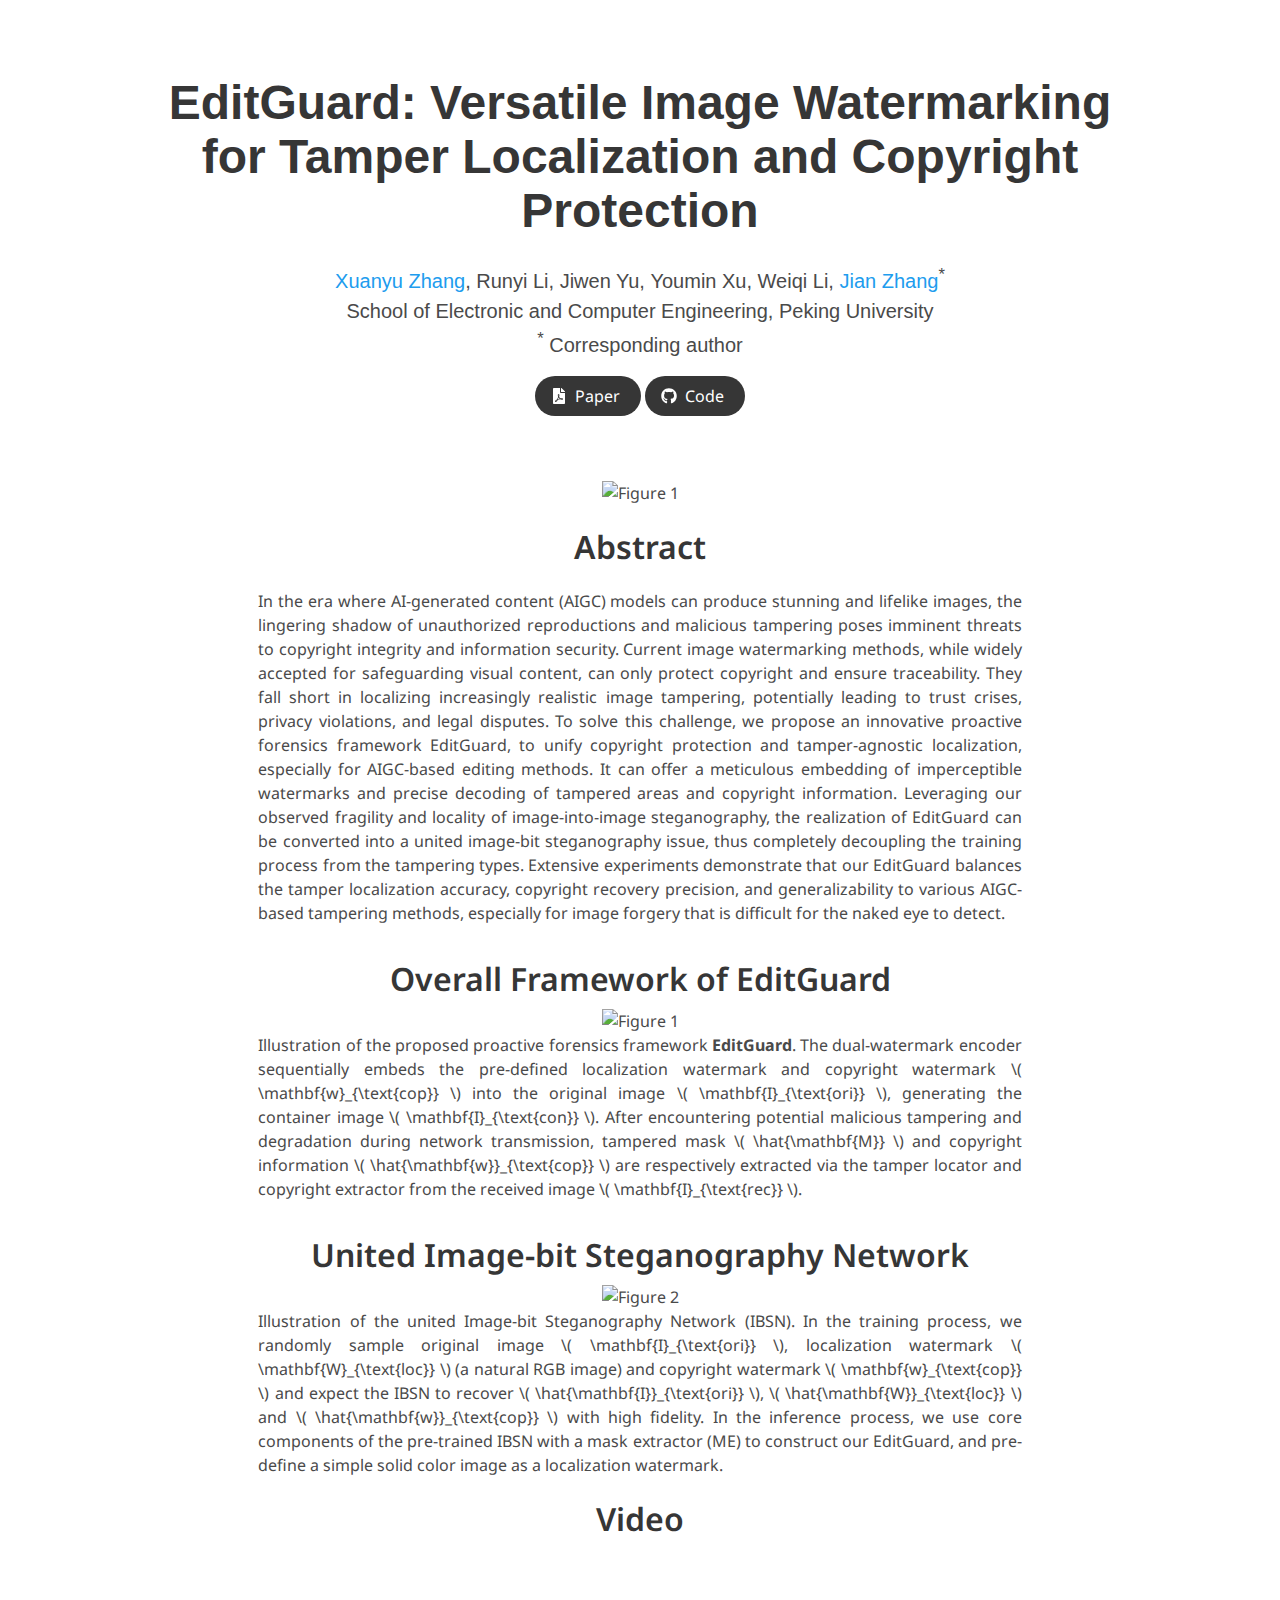
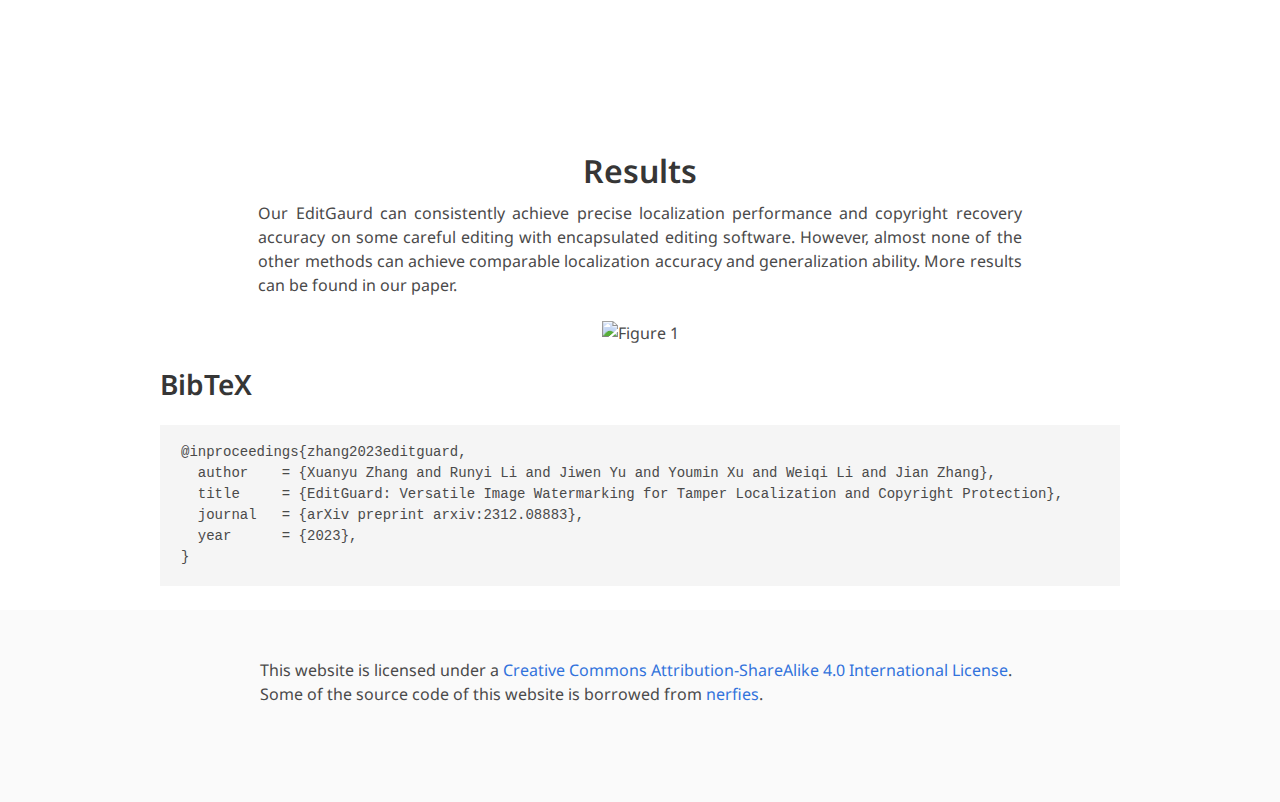
==== project/editguard/index.html @ df26b920 "Update index.html" ====
<!DOCTYPE html>
<html>
<head>
  <meta charset="utf-8">
  <meta name="description"
        content="EditGuard: Versatile Image Watermarking for Tamper Localization and Copyright Protection">
  <meta name="keywords" content="AIGC, watermarking">
  <meta name="viewport" content="width=device-width, initial-scale=1">
  <title>EditGuard: Versatile Image Watermarking for Tamper Localization and Copyright Protection</title>


  <link href="https://fonts.googleapis.com/css?family=Google+Sans|Noto+Sans|Castoro"
        rel="stylesheet">

  <link rel="stylesheet" href="./static/css/bulma.min.css">
  <link rel="stylesheet" href="./static/css/bulma-carousel.min.css">
  <link rel="stylesheet" href="./static/css/bulma-slider.min.css">
  <link rel="stylesheet" href="./static/css/fontawesome.all.min.css">
  <link rel="stylesheet"
        href="https://cdn.jsdelivr.net/gh/jpswalsh/academicons@1/css/academicons.min.css">
  <link rel="stylesheet" href="./static/css/index.css">
  <link rel="icon" href="./static/images/favicon.svg">

  <script src="https://ajax.googleapis.com/ajax/libs/jquery/3.5.1/jquery.min.js"></script>
  <script defer src="./static/js/fontawesome.all.min.js"></script>
  <script src="./static/js/bulma-carousel.min.js"></script>
  <script src="./static/js/bulma-slider.min.js"></script>
  <script src="./static/js/index.js"></script>
  <script src="./static/js/video_comparison.js"></script>
  <script src="https://polyfill.io/v3/polyfill.min.js?features=es6"></script>
  <script id="MathJax-script" async src="https://cdn.jsdelivr.net/npm/mathjax@3/es5/tex-mml-chtml.js"></script>
</head>
<body>

<nav class="navbar" role="navigation" aria-label="main navigation">
  <div class="navbar-brand">
    <a role="button" class="navbar-burger" aria-label="menu" aria-expanded="false">
      <span aria-hidden="true"></span>
      <span aria-hidden="true"></span>
      <span aria-hidden="true"></span>
    </a>
  </div>
  <div class="navbar-menu">
    <div class="navbar-start" style="flex-grow: 1; justify-content: center;">
<!--       <a class="navbar-item" href="https://github.com/xuanyuzhang21/EditGuard"> -->
      <!-- <span class="icon">
          <i class="fas fa-home"></i>
      </span> -->
<!--       </a> -->

      <!-- <div class="navbar-item has-dropdown is-hoverable">
        <a class="navbar-link">
          <!-- More Research -->
        </a>
        <div class="navbar-dropdown">
          <a class="navbar-item" href="https://github.com/xuanyuzhang21/EditGuard">
            EditGuard: Versatile Image Watermarking for Tamper Localization and Copyright Protection
          </a> -->
        </div>
      </div>
    </div>

  </div>
</nav>


<section class="hero">
  <div class="hero-body">
    <div class="container is-max-desktop">
      <div class="columns is-centered">
        <div class="column has-text-centered">
          <h1 class="title is-1 publication-title">EditGuard: Versatile Image Watermarking for Tamper Localization and Copyright Protection<br>
            <small>
            </small>
          </h1>
          <div class="is-size-5 publication-authors">
            <span class="author-block">
              <a href="https://scholar.google.com/citations?hl=zh-CN&user=Sq2q-E8AAAAJ">Xuanyu Zhang</a>,</span>
            <span class="author-block">
              Runyi Li</a>,</span>
            <span class="author-block">
              Jiwen Yu</a>,</span>
            <span class="author-block">
              Youmin Xu</a>,</span>
            <span class="author-block">
              Weiqi Li</a>,</span>
            <span class="author-block">
              <a href="https://www.jianzhang.tech/">Jian Zhang</a><sup>*</sup>
            </span>
          </div>

          <div class="is-size-5 publication-authors">
            School of Electronic and Computer Engineering, Peking University</span><br>
            <span class="author-block"><sup>*</sup> Corresponding author</span>
          </div>

          <div class="column has-text-centered">
            <div class="publication-links">
              <!-- PDF Link. -->
              <span class="link-block">
                <a href="https://arxiv.org/pdf/2312.08883.pdf"
                   class="external-link button is-normal is-rounded is-dark">
                  <span class="icon">
                      <i class="fas fa-file-pdf"></i>
                  </span>
                  <span>Paper</span>
                </a>
              </span>
              <!--/ PDF Link. -->
              <!-- Code Link. -->
              <span class="tooltip">
              <span class="link-block">
                <a href="https://github.com/xuanyuzhang21/EditGuard"
                   class="external-link button is-normal is-rounded is-dark">
                  <span class="icon">
                      <i class="fab fa-github"></i>
                  </span>
                  <span>Code</span>
                  </a>
              <!--/ Code Link. -->
            </div>

          </div>
        </div>
      </div>
    </div>
  </div>
</section>

<section class="section">
  <div class="container is-max-desktop">
    <!-- Figure_1. -->
    <div class="columns is-centered has-text-centered">
      <div class="column is-four-fifths">
        <div style="text-align: center;">
          <img src="assets/fig_1.png" alt="Figure 1"  width="100%"/>
        </div>
      </div>
    </div>
    <!--/ Figure_1. -->
    
    <!-- Abstract. -->
    <div class="columns is-centered has-text-centered">
      <div class="column is-four-fifths">
        <h2 class="title is-3">Abstract</h2>
        <div class="content has-text-justified">
          <p>
            In the era where AI-generated content (AIGC) models can produce stunning and lifelike images, the lingering shadow of unauthorized reproductions and malicious tampering poses imminent threats to copyright integrity and information security. 
            Current image watermarking methods, while widely accepted for safeguarding visual content, can only protect copyright and ensure traceability. 
            They fall short in localizing increasingly realistic image tampering, potentially leading to trust crises, privacy violations, and legal disputes. 
            To solve this challenge, we propose an innovative proactive forensics framework EditGuard, to unify copyright protection and tamper-agnostic localization, especially for AIGC-based editing methods. 
            It can offer a meticulous embedding of imperceptible watermarks and precise decoding of tampered areas and copyright information. 
            Leveraging our observed fragility and locality of image-into-image steganography, the realization of EditGuard can be converted into a united image-bit steganography issue, thus completely decoupling the training process from the tampering types. 
            Extensive experiments demonstrate that our EditGuard balances the tamper localization accuracy, copyright recovery precision, and generalizability to various AIGC-based tampering methods, especially for image forgery that is difficult for the naked eye to detect.
          </p>
        </div>
      </div>
    </div>
    <!--/ Abstract. -->

    <!-- Paper video. -->
    <div class="column is-centered has-text-centered">
      <h2 class="title is-3">Overall Framework of EditGuard</h2>
    </div>
    <div class="columns is-centered has-text-centered">
      <div class="column is-four-fifths">
        <!-- <section class="hero is-light is-small"> -->
          <!-- <div class="hero-body"> -->
            <!-- <div class="container"> -->
                <div style="text-align: center;">
                  <img src="assets/framework.png" alt="Figure 1"  width="100%"/>
                </div>
                <div class="content has-text-justified">
                  <p>Illustration of the proposed proactive forensics framework <b>EditGuard</b>. The dual-watermark encoder sequentially embeds the pre-defined localization watermark and copyright watermark \( \mathbf{w}_{\text{cop}} \) into the original image \( \mathbf{I}_{\text{ori}} \), generating the container image \( \mathbf{I}_{\text{con}} \). After encountering potential malicious tampering and degradation during network transmission, tampered mask \( \hat{\mathbf{M}} \) and copyright information \( \hat{\mathbf{w}}_{\text{cop}} \) are respectively extracted via the tamper locator and copyright extractor from the received image \( \mathbf{I}_{\text{rec}} \).</p>
                </div>
            <!-- </div> -->
          <!-- </div> -->
        <!-- </section> -->
      </div>
    </div>
    <!--/ Paper video. -->

    <div class="column is-centered has-text-centered">
      <h2 class="title is-3">United Image-bit Steganography Network</h2>
    </div>
    <div class="columns is-centered has-text-centered">
      <div class="column is-four-fifths">
        <!-- <section class="hero is-light is-small"> -->
          <!-- <div class="hero-body"> -->
            <div class="container">
                <div style="text-align: center;">
                  <img src="assets/IBSN.png" alt="Figure 2"  width="100%"/>
                </div>
                <div class="content has-text-justified">
                  <p>Illustration of the united Image-bit Steganography Network (IBSN). In the training process, we randomly sample original image \( \mathbf{I}_{\text{ori}} \), localization watermark \( \mathbf{W}_{\text{loc}} \) (a natural RGB image) and copyright watermark \( \mathbf{w}_{\text{cop}} \) and expect the IBSN to recover \( \hat{\mathbf{I}}_{\text{ori}} \), \( \hat{\mathbf{W}}_{\text{loc}} \) and \( \hat{\mathbf{w}}_{\text{cop}} \) with high fidelity. In the inference process, we use core components of the pre-trained IBSN with a mask extractor (ME) to construct our EditGuard, and pre-define a simple solid color image as a localization watermark.</p>
            <!-- </div> -->
          <!-- </div> -->
        </section>
      </div>
    </div>

    <!-- Paper video. -->
    <div class="columns is-centered has-text-centered">
      <div class="column is-four-fifths">
        <h2 class="title is-3">Video</h2>
            <div class="container">
          <iframe src="https://www.youtube.com/embed/BGWSNC-9uCM?si=_CfGezufpr0nWtuh"
                  frameborder="0" allow="autoplay; encrypted-media" allowfullscreen></iframe>
        </div>
      </div>
    </div>
    <!--/ Paper video. -->
  </div>
</section>

    <div class="column is-centered has-text-centered">
      <h2 class="title is-3">Results</h2>
    </div>
    <div class="container is-max-desktop">
      <!-- Figure_1. -->
      <div class="columns is-centered has-text-centered">
        <div class="column is-four-fifths">
          <div class="content has-text-justified">
            <p>Our EditGaurd can consistently achieve precise localization performance and copyright recovery accuracy on some careful editing with encapsulated editing software. However, almost none of the other methods can achieve comparable localization accuracy and generalization ability. More results can be found in our paper.</p>
            </div>
          <div style="text-align: center;">
            <img src="assets/result.png" alt="Figure 1"  width="100%"/>
          </div>
        </div>
      </div>

  </div>
</section>




<section class="section" id="BibTeX">
  <div class="container is-max-desktop content">
    <h2 class="title">BibTeX</h2>
    <pre><code>@inproceedings{zhang2023editguard,
  author    = {Xuanyu Zhang and Runyi Li and Jiwen Yu and Youmin Xu and Weiqi Li and Jian Zhang},
  title     = {EditGuard: Versatile Image Watermarking for Tamper Localization and Copyright Protection},
  journal   = {arXiv preprint arxiv:2312.08883},
  year      = {2023},
}</code></pre>
  </div>
</section>


<footer class="footer">
  <div class="container">
<!--     <div class="content has-text-centered"> -->
<!--       <a class="icon-link"
         href="https://camera.pku.edu.cn/Publication.htm">
        <i class="fas fa-file-pdf"></i>
      </a> -->
<!--       <a class="icon-link" href="https://github.com/luo-ziyuan" class="external-link" disabled>
        <i class="fab fa-github"></i>
      </a> -->
<!--     </div> -->
    <div class="columns is-centered">
      <div class="column is-8">
        <div class="content">
          <p>
            This website is licensed under a <a rel="license"
                                                href="http://creativecommons.org/licenses/by-sa/4.0/">Creative
            Commons Attribution-ShareAlike 4.0 International License</a>. Some of the source code of this website is borrowed from <a href="https://nerfies.github.io">nerfies</a>.
          </p>
        </div>
      </div>
    </div>
  </div>
</footer>

</body>
</html>
---- project/editguard/static/css/index.css ----
body {
  font-family: 'Noto Sans', sans-serif;
}


.footer .icon-link {
    font-size: 25px;
    color: #000;
}

.link-block a {
    margin-top: 5px;
    margin-bottom: 5px;
}

.dnerf {
  font-variant: small-caps;
}


.teaser .hero-body {
  padding-top: 0;
  padding-bottom: 1.5rem;
}

.teaser {
  font-family: 'Google Sans', sans-serif;
}


.publication-title {
}

.publication-banner {
  max-height: parent;

}

.publication-banner video {
  position: relative;
  left: auto;
  top: auto;
  transform: none;
  object-fit: fit;
}

.publication-header .hero-body {
}

.publication-title {
    font-family: 'Google Sans', sans-serif;
}

.publication-authors {
    font-family: 'Google Sans', sans-serif;
}

.publication-venue {
    color: #555;
    width: fit-content;
    font-weight: bold;
}

.publication-awards {
    color: #ff3860;
    width: fit-content;
    font-weight: bolder;
}

.publication-authors {
}

.publication-authors a {
   color: hsl(204, 86%, 53%) !important;
}

.publication-authors a:hover {
    text-decoration: underline;
}

.author-block {
  display: inline-block;
}

.publication-banner img {
}

.publication-authors {
  /*color: #4286f4;*/
}

.videoMerge {
  position: relative;
  top: 0;
  left: 0;
  z-index: 10;
  width: 80%;
  display: block;
  margin: 0 auto;
  background-size: cover;
}

.publication-video {
    position: relative;
    width: 100%;
    height: 0;
    padding-bottom: 50%;

    overflow: hidden;
    border-radius: 10px !important;
}

.publication-video iframe {
    position: absolute;
    top: 0;
    left: 0;
    width: 100%;
    height: 100%;
}

.publication-body img {
}

.results-carousel {
  overflow: hidden;
}

.results-carousel .item {
  margin: 5px;
  overflow: hidden;
  border: 1px solid #bbb;
  border-radius: 10px;
  padding: 0;
  font-size: 0;
}

.results-carousel video {
  margin: 0;
}


.interpolation-panel {
  background: #f5f5f5;
  border-radius: 10px;
}

.interpolation-panel .interpolation-image {
  width: 100%;
  border-radius: 5px;
}

.interpolation-video-column {
}

.interpolation-panel .slider {
  margin: 0 !important;
}

.interpolation-panel .slider {
  margin: 0 !important;
}

#interpolation-image-wrapper {
  width: 100%;
}
#interpolation-image-wrapper img {
  border-radius: 5px;
}

.tooltip {
  position: relative;
  display: inline-block;
  border-bottom: 0px dotted black; /* If you want dots under the hoverable text */
}

/* Tooltip text */
.tooltip .tooltiptext {
  visibility: hidden;
  width: 120px;
  background-color: black;
  color: #fff;
  text-align: center;
  padding: 5px 0;
  border-radius: 6px;
  -webkit-box-shadow:2px 2px 5px #aaa;
    -moz-box-shadow:2px 2px 5px #aaa;
      box-shadow:2px 2px 5px #aaa;
  -webkit-transition:opacity 250ms ease-out;
    -moz-transition:opacity 250ms ease-out;
      -ms-transition:opacity 250ms ease-out;
        -o-transition:opacity 250ms ease-out;
          transition:opacity 250ms ease-out;
 
  /* Position the tooltip text - see examples below! */
  position: absolute;
  z-index: 1;
}

/* Show the tooltip text when you mouse over the tooltip container */
.tooltip:hover .tooltiptext {
  visibility: visible;
}
.tooltip .tooltiptext {
  width: 150px;
  top: 100%;
  left: 50%;
  margin-left: -75px; /* Use half of the width (120/2 = 60), to center the tooltip */
}
.tooltip .tooltiptext::after {
  content: " ";
  position: absolute;
  bottom: 100%;  /* At the top of the tooltip */
  left: 50%;
  margin-left: 5px;
  border-width: 5px;
  border-style: solid;
  border-color: transparent transparent black transparent;
}
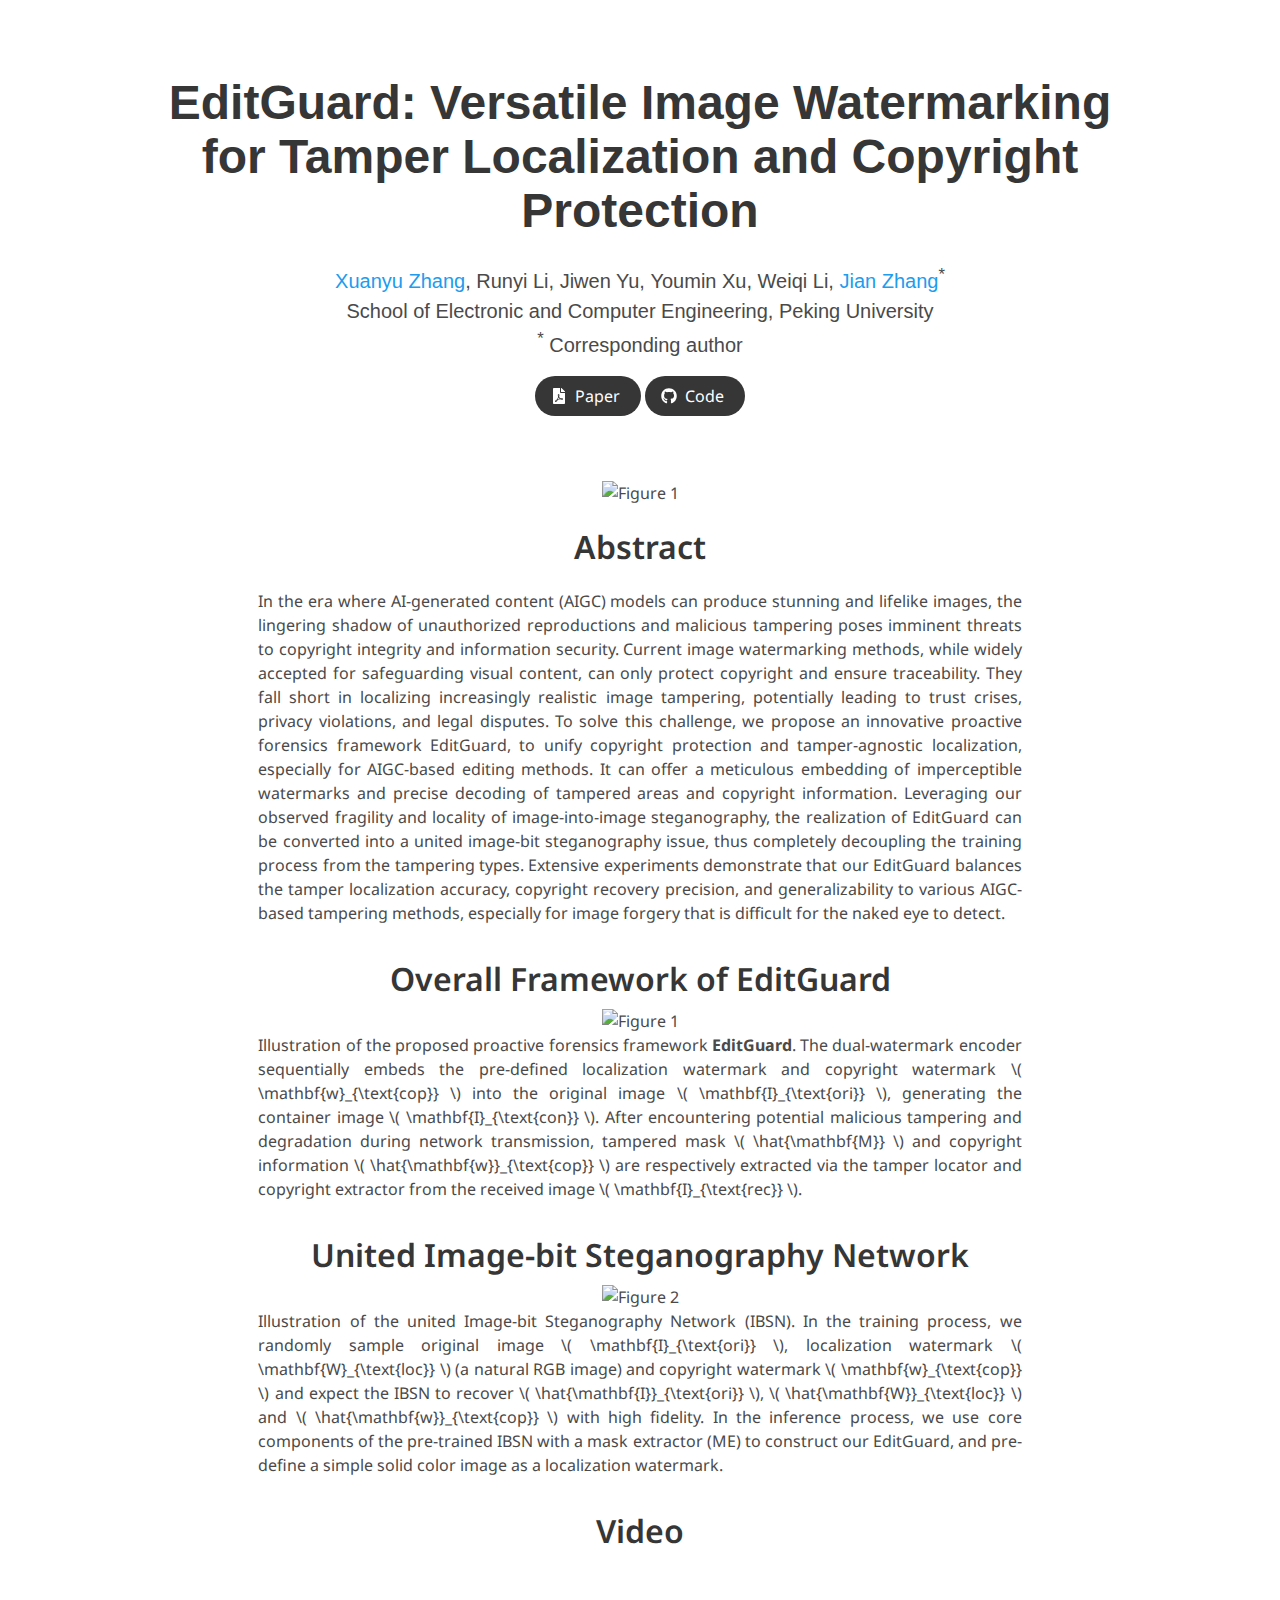
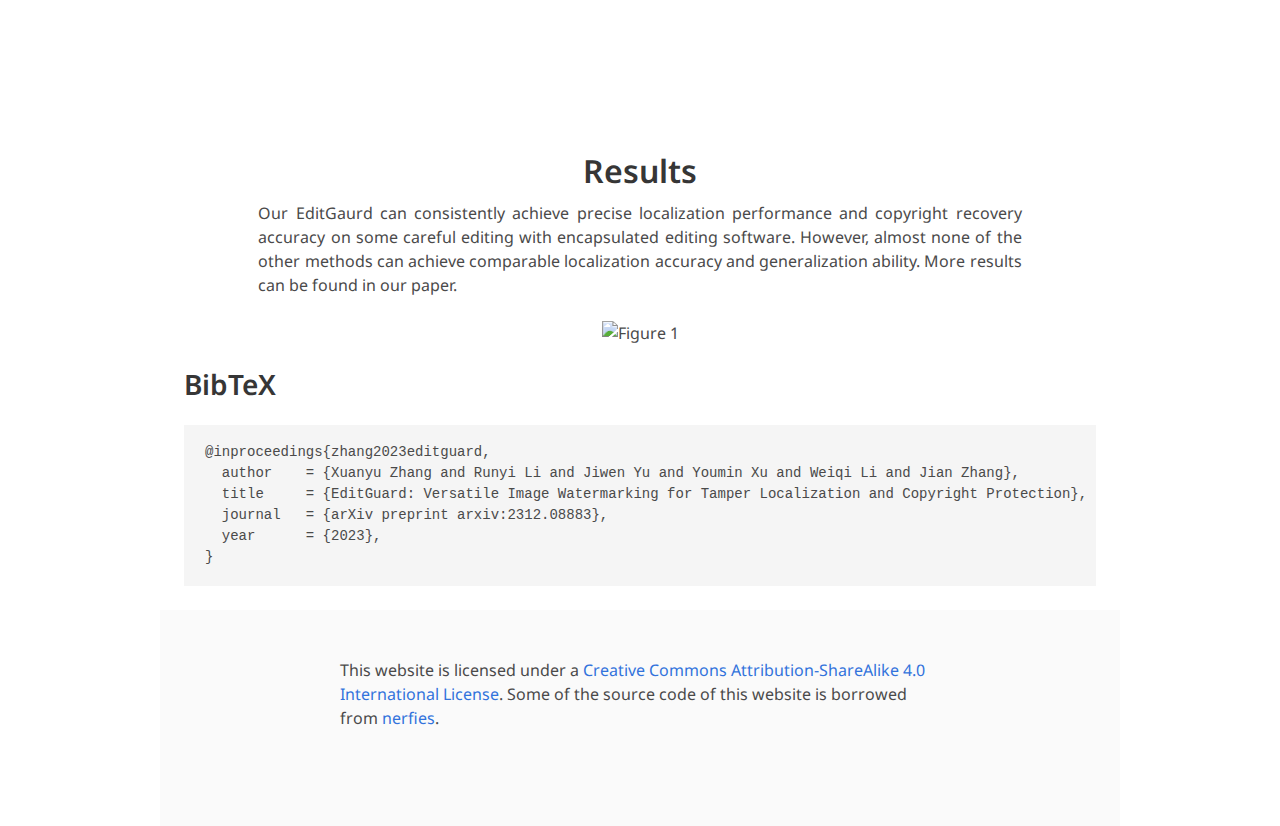
==== commit 9180307f: "Update index.html" ====
--- a/project/editguard/index.html
+++ b/project/editguard/index.html
@@ -198,20 +198,20 @@
         </section>
       </div>
     </div>
-
-    <!-- Paper video. -->
-    <div class="columns is-centered has-text-centered">
-      <div class="column is-four-fifths">
-        <h2 class="title is-3">Video</h2>
-            <div class="container">
+        
+    <div class="column is-centered has-text-centered">
+      <h2 class="title is-3">Video</h2>
+    </div>
+    <div class="container is-max-desktop">
+      <div class="columns is-centered has-text-centered">
+        <div class="column is-four-fifths">
+          <div style="text-align: center;">
           <iframe src="https://www.youtube.com/embed/BGWSNC-9uCM?si=_CfGezufpr0nWtuh"
                   frameborder="0" allow="autoplay; encrypted-media" allowfullscreen></iframe>
-        </div>
-      </div>
-    </div>
-    <!--/ Paper video. -->
-  </div>
-</section>
+          </div>
+        </div>
+      </div>
+        
 
     <div class="column is-centered has-text-centered">
       <h2 class="title is-3">Results</h2>
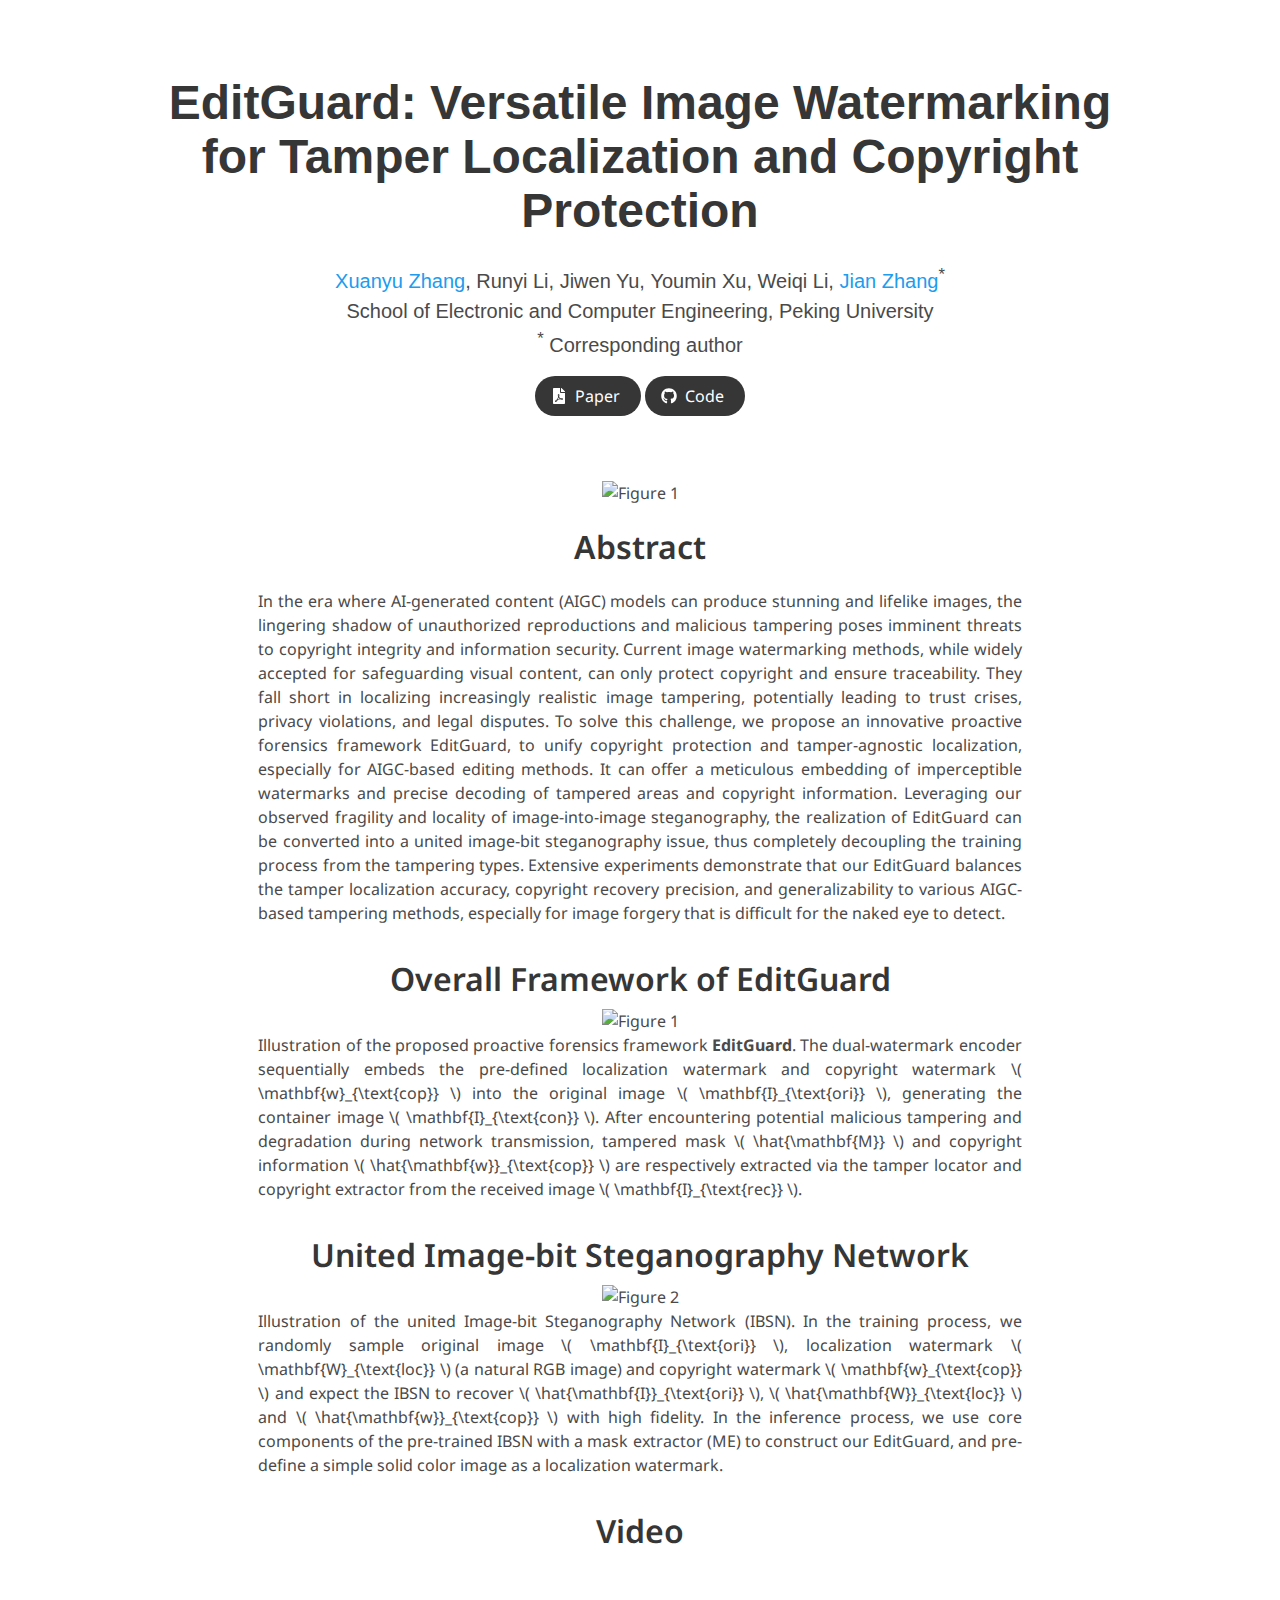
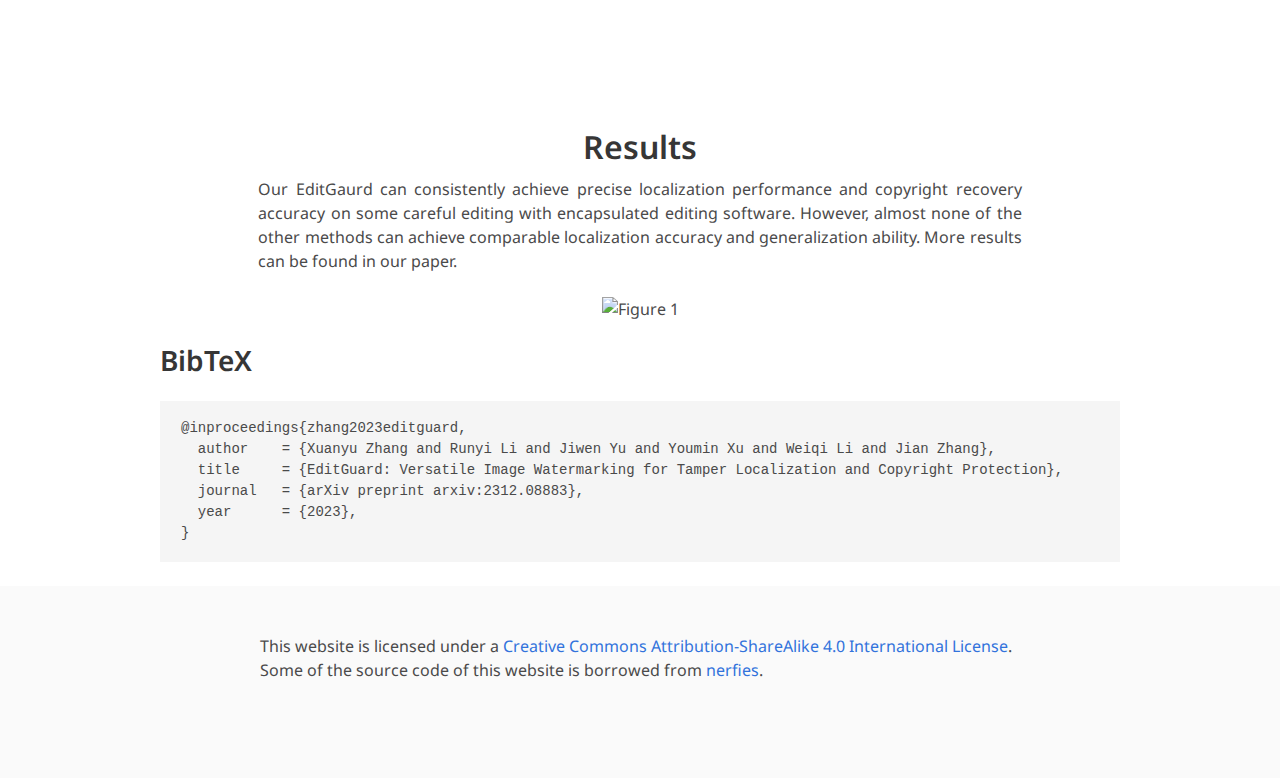
==== commit 080af5d3: "Update index.html" ====
--- a/project/editguard/index.html
+++ b/project/editguard/index.html
@@ -209,6 +209,7 @@
           <iframe src="https://www.youtube.com/embed/BGWSNC-9uCM?si=_CfGezufpr0nWtuh"
                   frameborder="0" allow="autoplay; encrypted-media" allowfullscreen></iframe>
           </div>
+          </div>
         </div>
       </div>
         
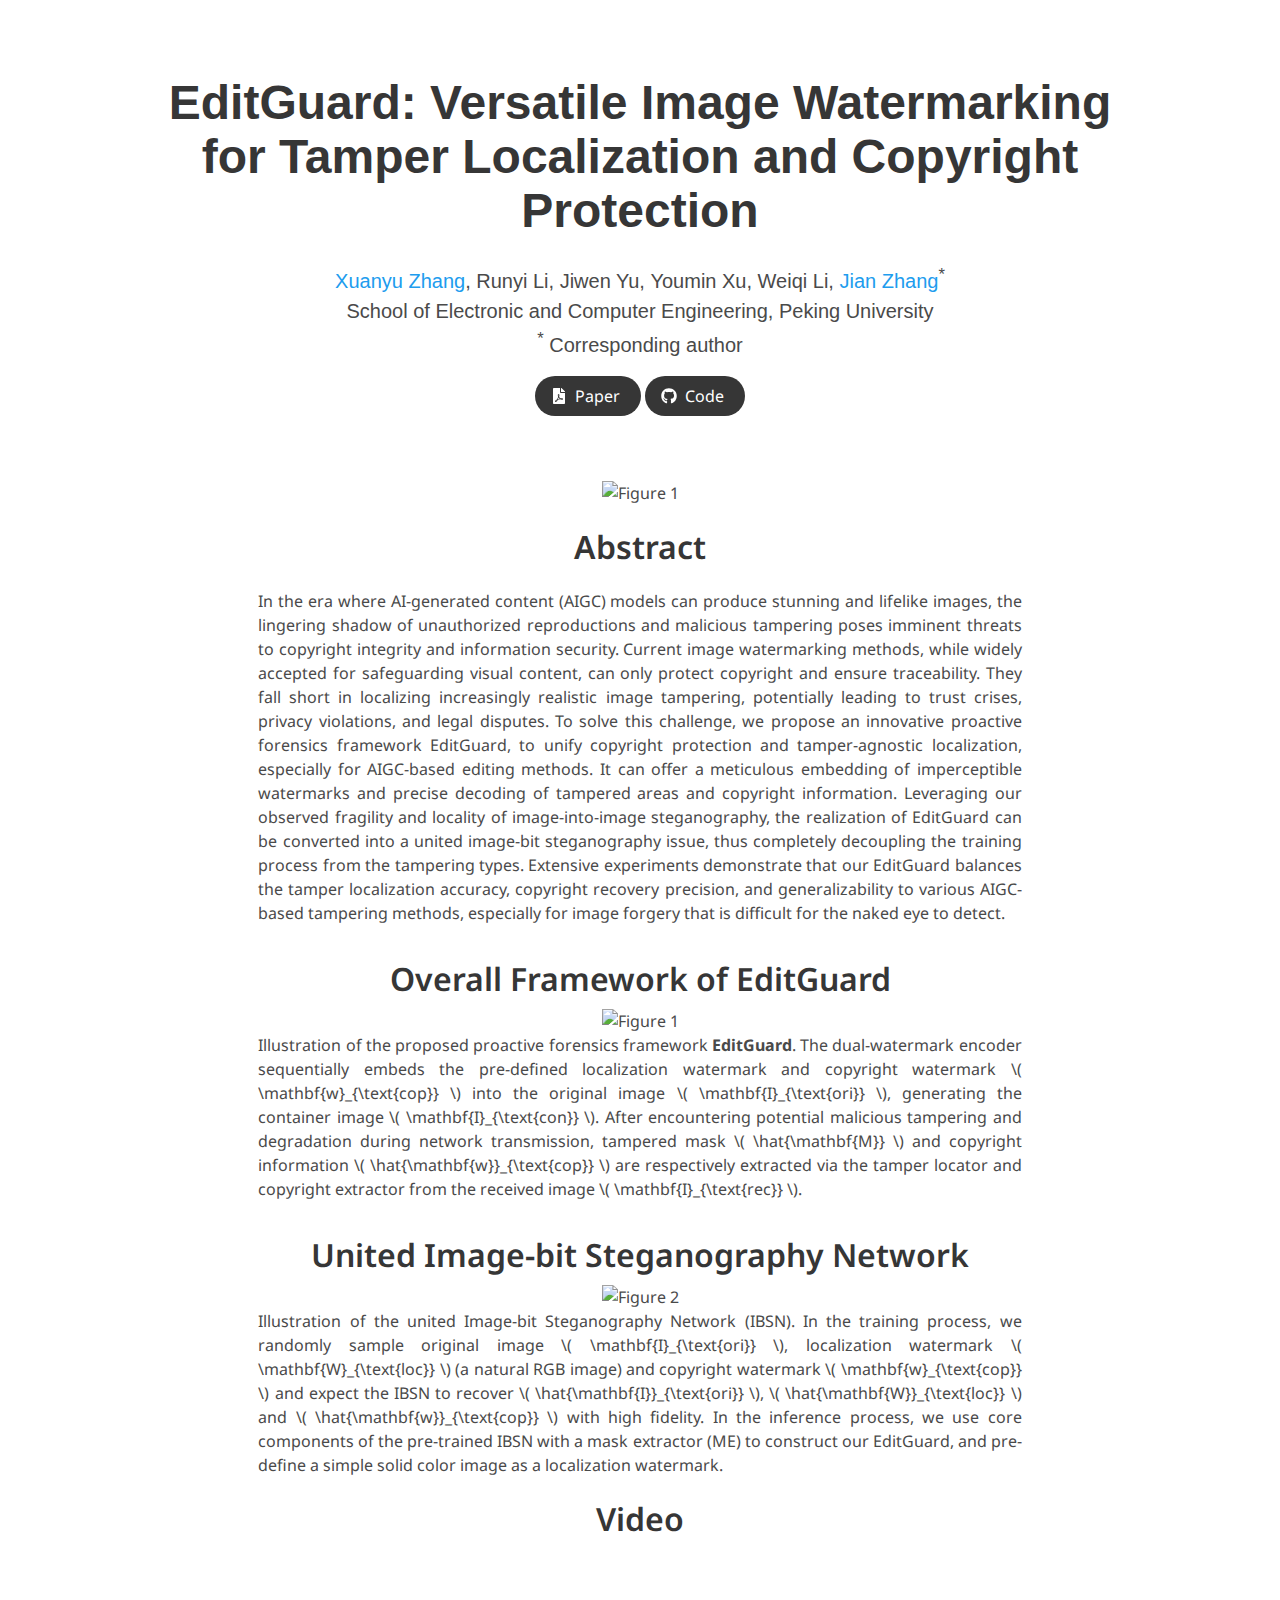
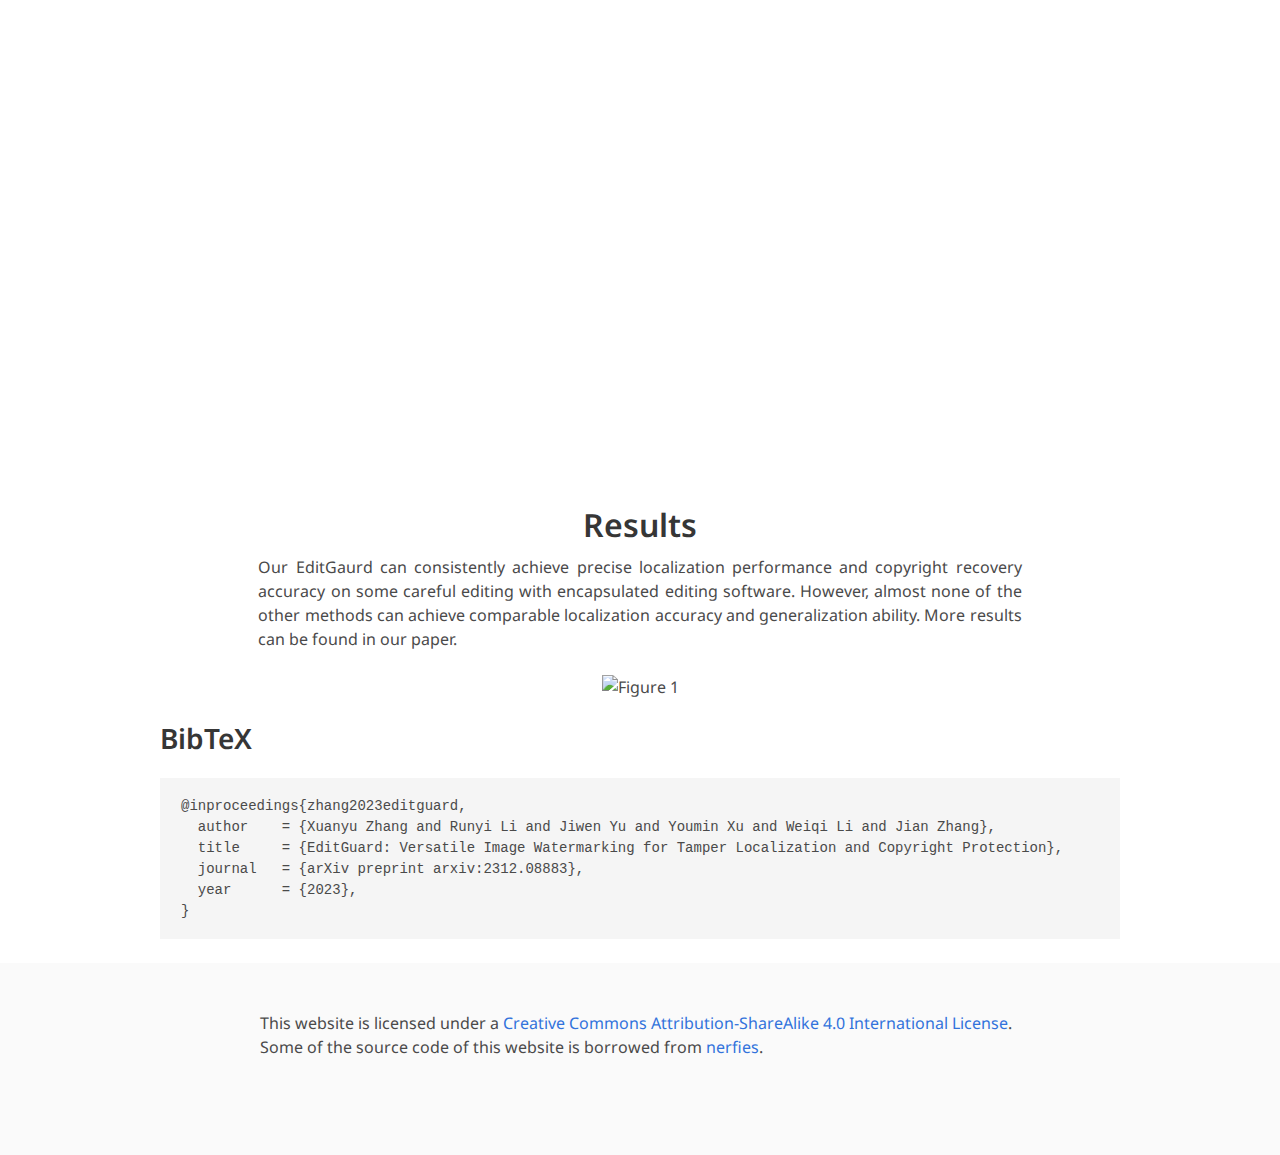
==== commit 7e663a29: "Update index.html" ====
--- a/project/editguard/index.html
+++ b/project/editguard/index.html
@@ -199,19 +199,19 @@
       </div>
     </div>
         
-    <div class="column is-centered has-text-centered">
-      <h2 class="title is-3">Video</h2>
-    </div>
-    <div class="container is-max-desktop">
-      <div class="columns is-centered has-text-centered">
-        <div class="column is-four-fifths">
-          <div style="text-align: center;">
-          <iframe src="https://www.youtube.com/embed/BGWSNC-9uCM?si=_CfGezufpr0nWtuh"
+    <!-- Paper video. -->
+    <div class="columns is-centered has-text-centered">
+      <div class="column is-four-fifths">
+        <h2 class="title is-3">Video</h2>
+        <div class="publication-video">
+          <iframe src="https://www.youtube.com/embed/BGWSNC-9uCM?si=bS5jjJKFb3BJkayR"
                   frameborder="0" allow="autoplay; encrypted-media" allowfullscreen></iframe>
-          </div>
-          </div>
-        </div>
-      </div>
+        </div>
+      </div>
+    </div>
+    <!--/ Paper video. -->
+  </div>
+<!-- </section> -->
         
 
     <div class="column is-centered has-text-centered">
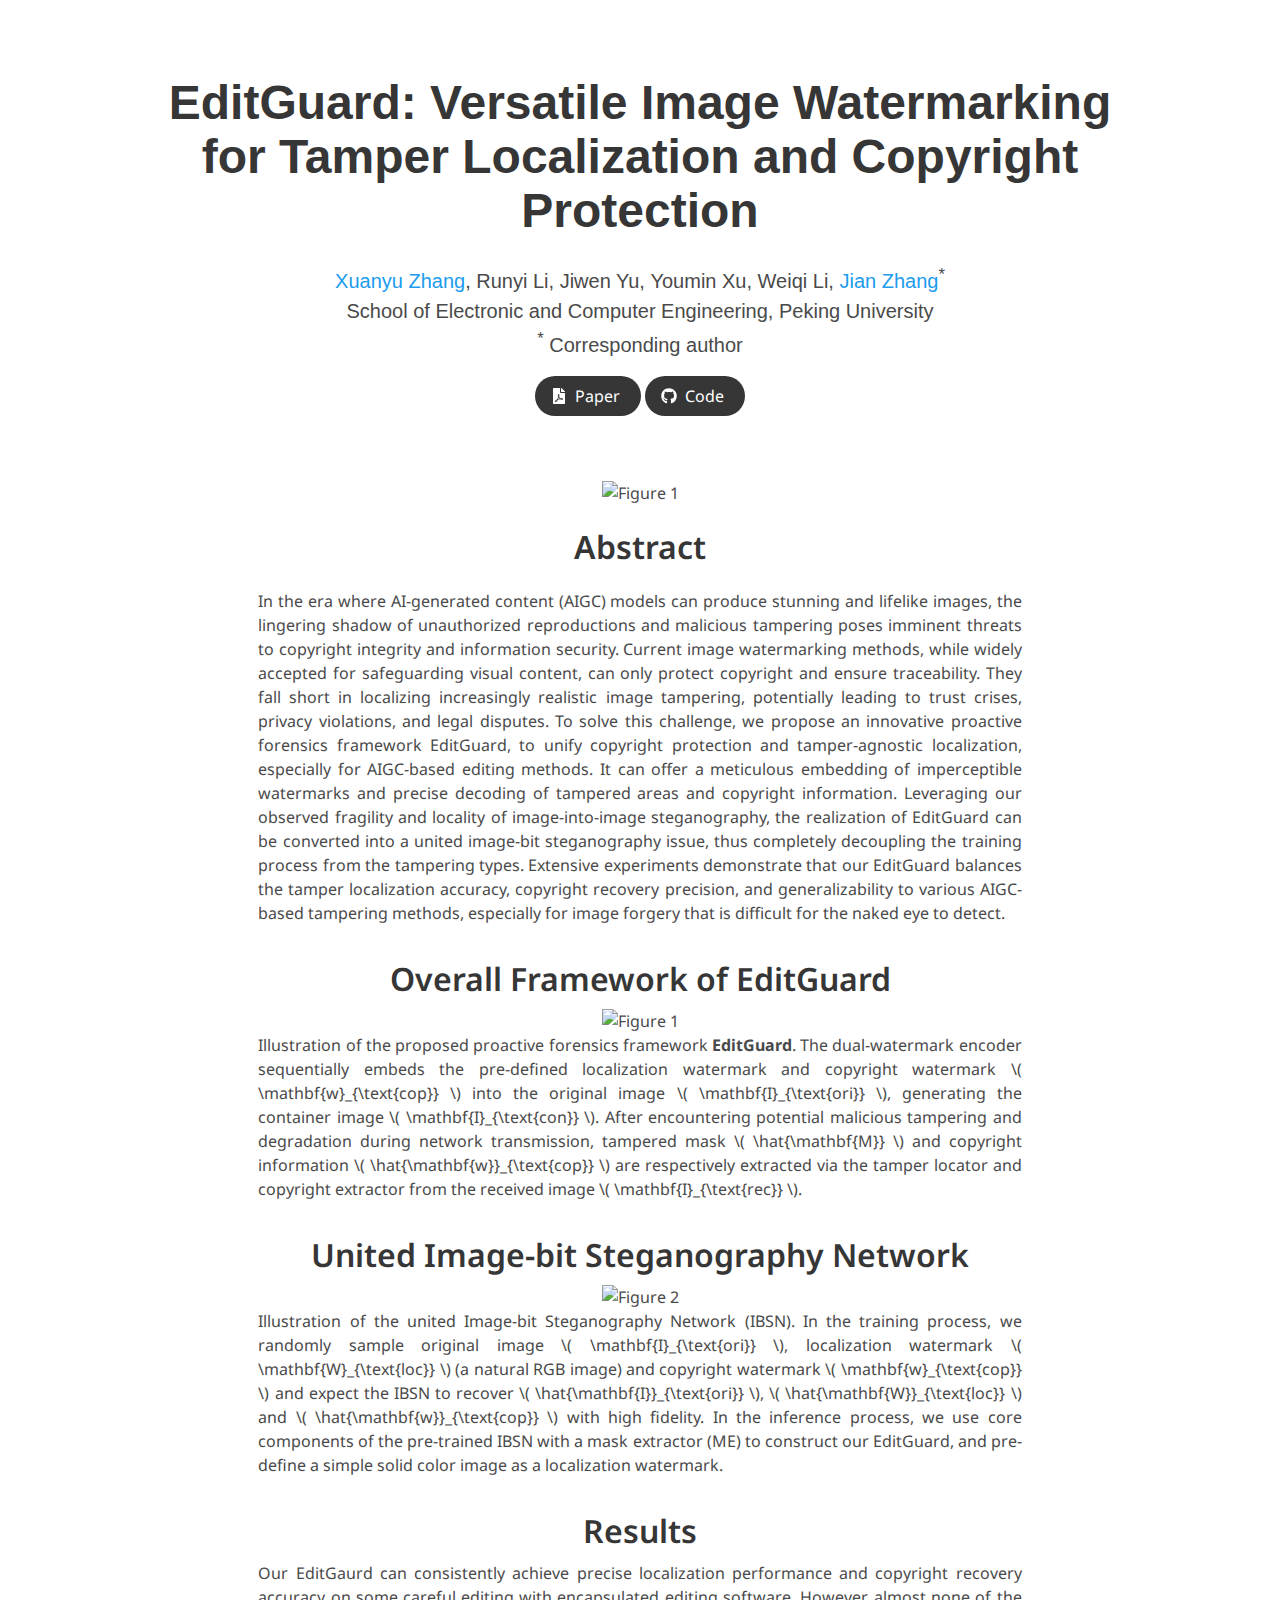
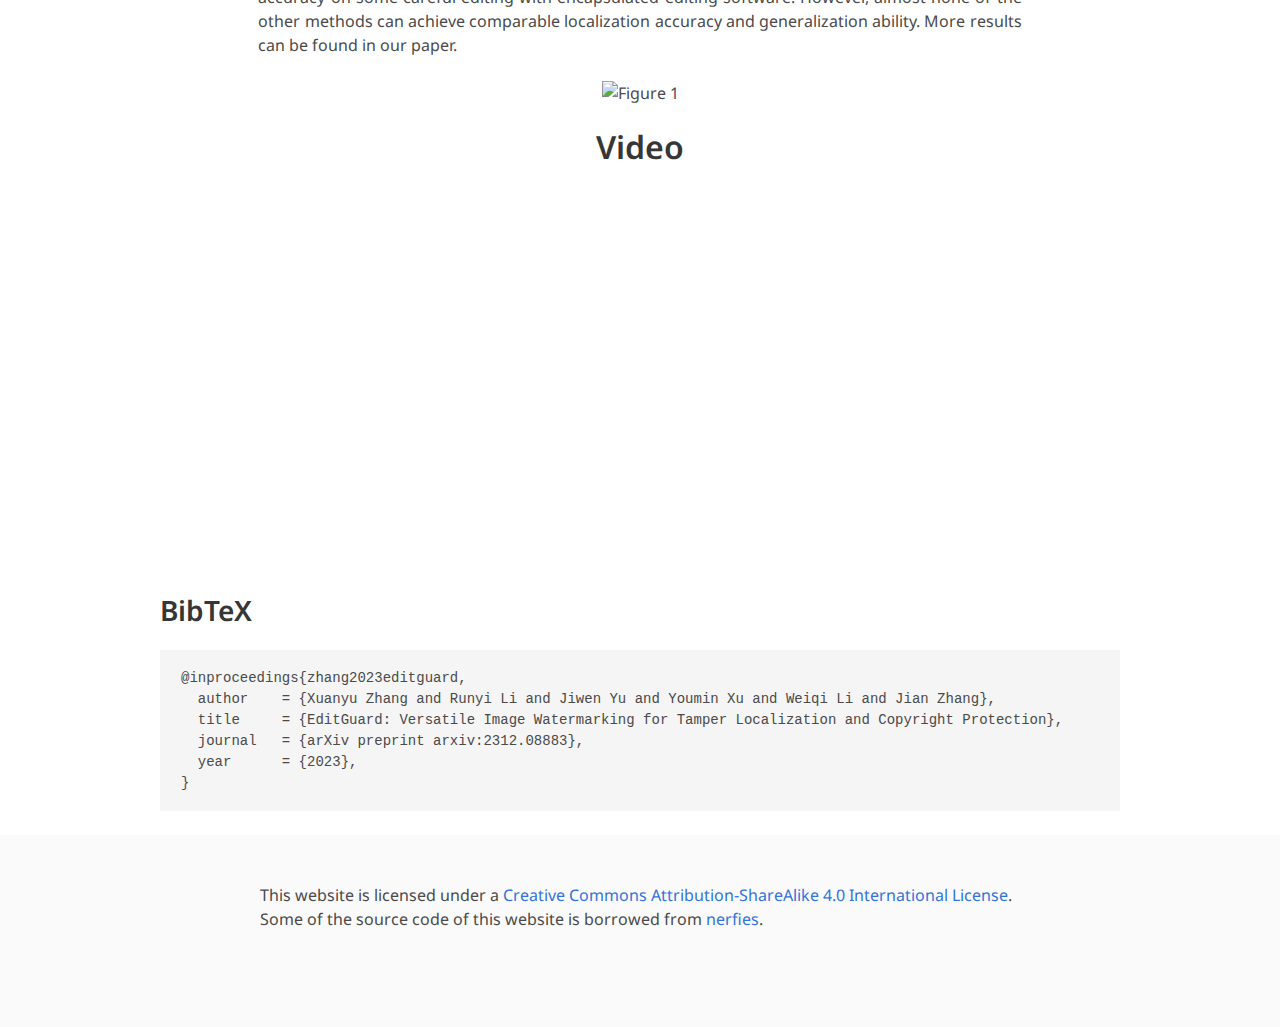
==== commit c8fc0745: "Update index.html" ====
--- a/project/editguard/index.html
+++ b/project/editguard/index.html
@@ -198,21 +198,6 @@
         </section>
       </div>
     </div>
-        
-    <!-- Paper video. -->
-    <div class="columns is-centered has-text-centered">
-      <div class="column is-four-fifths">
-        <h2 class="title is-3">Video</h2>
-        <div class="publication-video">
-          <iframe src="https://www.youtube.com/embed/BGWSNC-9uCM?si=bS5jjJKFb3BJkayR"
-                  frameborder="0" allow="autoplay; encrypted-media" allowfullscreen></iframe>
-        </div>
-      </div>
-    </div>
-    <!--/ Paper video. -->
-  </div>
-<!-- </section> -->
-        
 
     <div class="column is-centered has-text-centered">
       <h2 class="title is-3">Results</h2>
@@ -229,6 +214,19 @@
           </div>
         </div>
       </div>
+    
+    <!-- Paper video. -->
+    <div class="columns is-centered has-text-centered">
+      <div class="column is-four-fifths">
+        <h2 class="title is-3">Video</h2>
+        <div class="publication-video">
+          <iframe src="https://www.youtube.com/embed/BGWSNC-9uCM?si=bS5jjJKFb3BJkayR"
+                  frameborder="0" allow="autoplay; encrypted-media" allowfullscreen></iframe>
+        </div>
+      </div>
+    </div>
+    <!--/ Paper video. -->
+  </div>
 
   </div>
 </section>
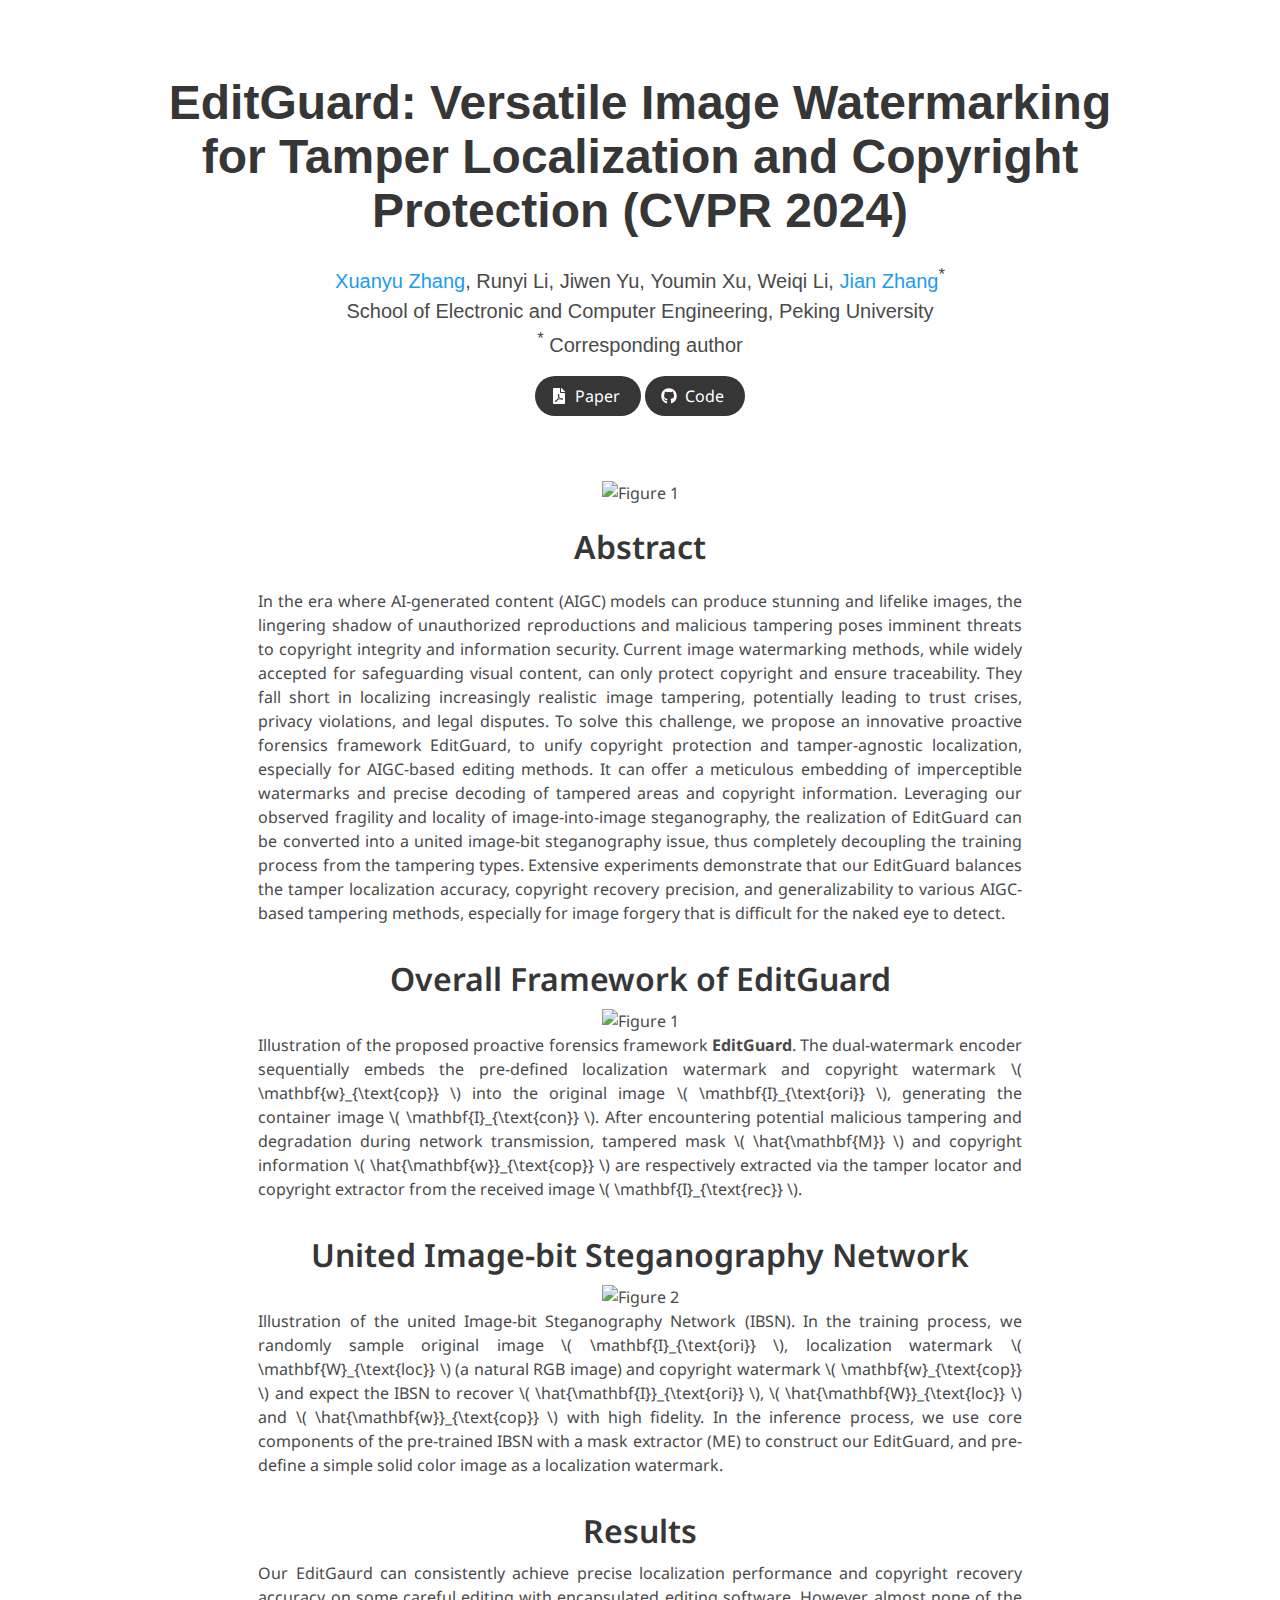
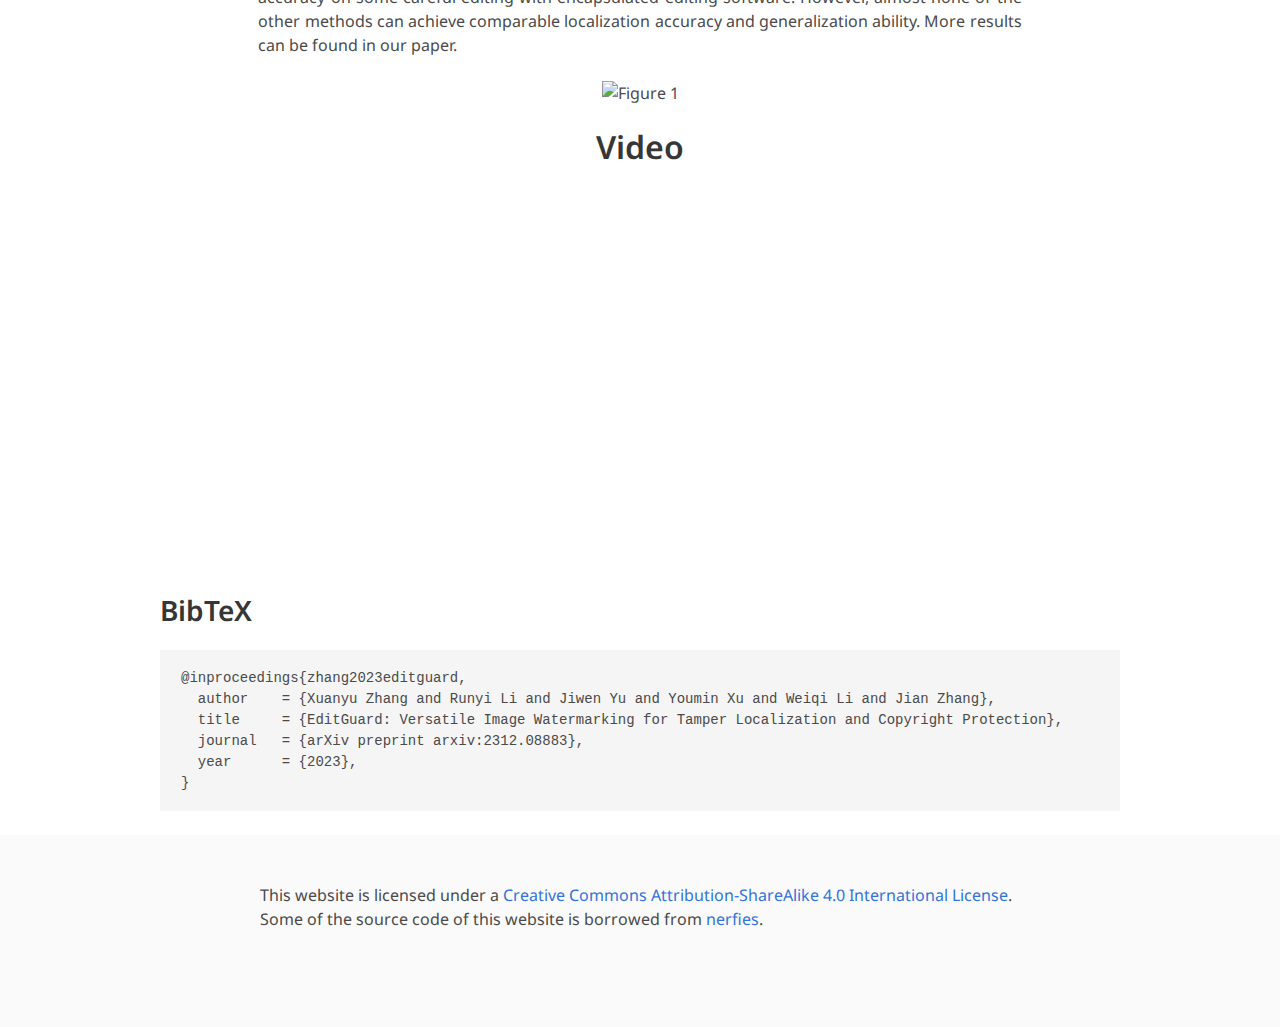
==== commit 2f319bc2: "Update index.html" ====
--- a/project/editguard/index.html
+++ b/project/editguard/index.html
@@ -69,13 +69,13 @@
     <div class="container is-max-desktop">
       <div class="columns is-centered">
         <div class="column has-text-centered">
-          <h1 class="title is-1 publication-title">EditGuard: Versatile Image Watermarking for Tamper Localization and Copyright Protection<br>
+          <h1 class="title is-1 publication-title">EditGuard: Versatile Image Watermarking for Tamper Localization and Copyright Protection (CVPR 2024)<br>
             <small>
             </small>
           </h1>
           <div class="is-size-5 publication-authors">
             <span class="author-block">
-              <a href="https://scholar.google.com/citations?hl=zh-CN&user=Sq2q-E8AAAAJ">Xuanyu Zhang</a>,</span>
+              <a href="https://xuanyuzhang21.github.io/">Xuanyu Zhang</a>,</span>
             <span class="author-block">
               Runyi Li</a>,</span>
             <span class="author-block">
